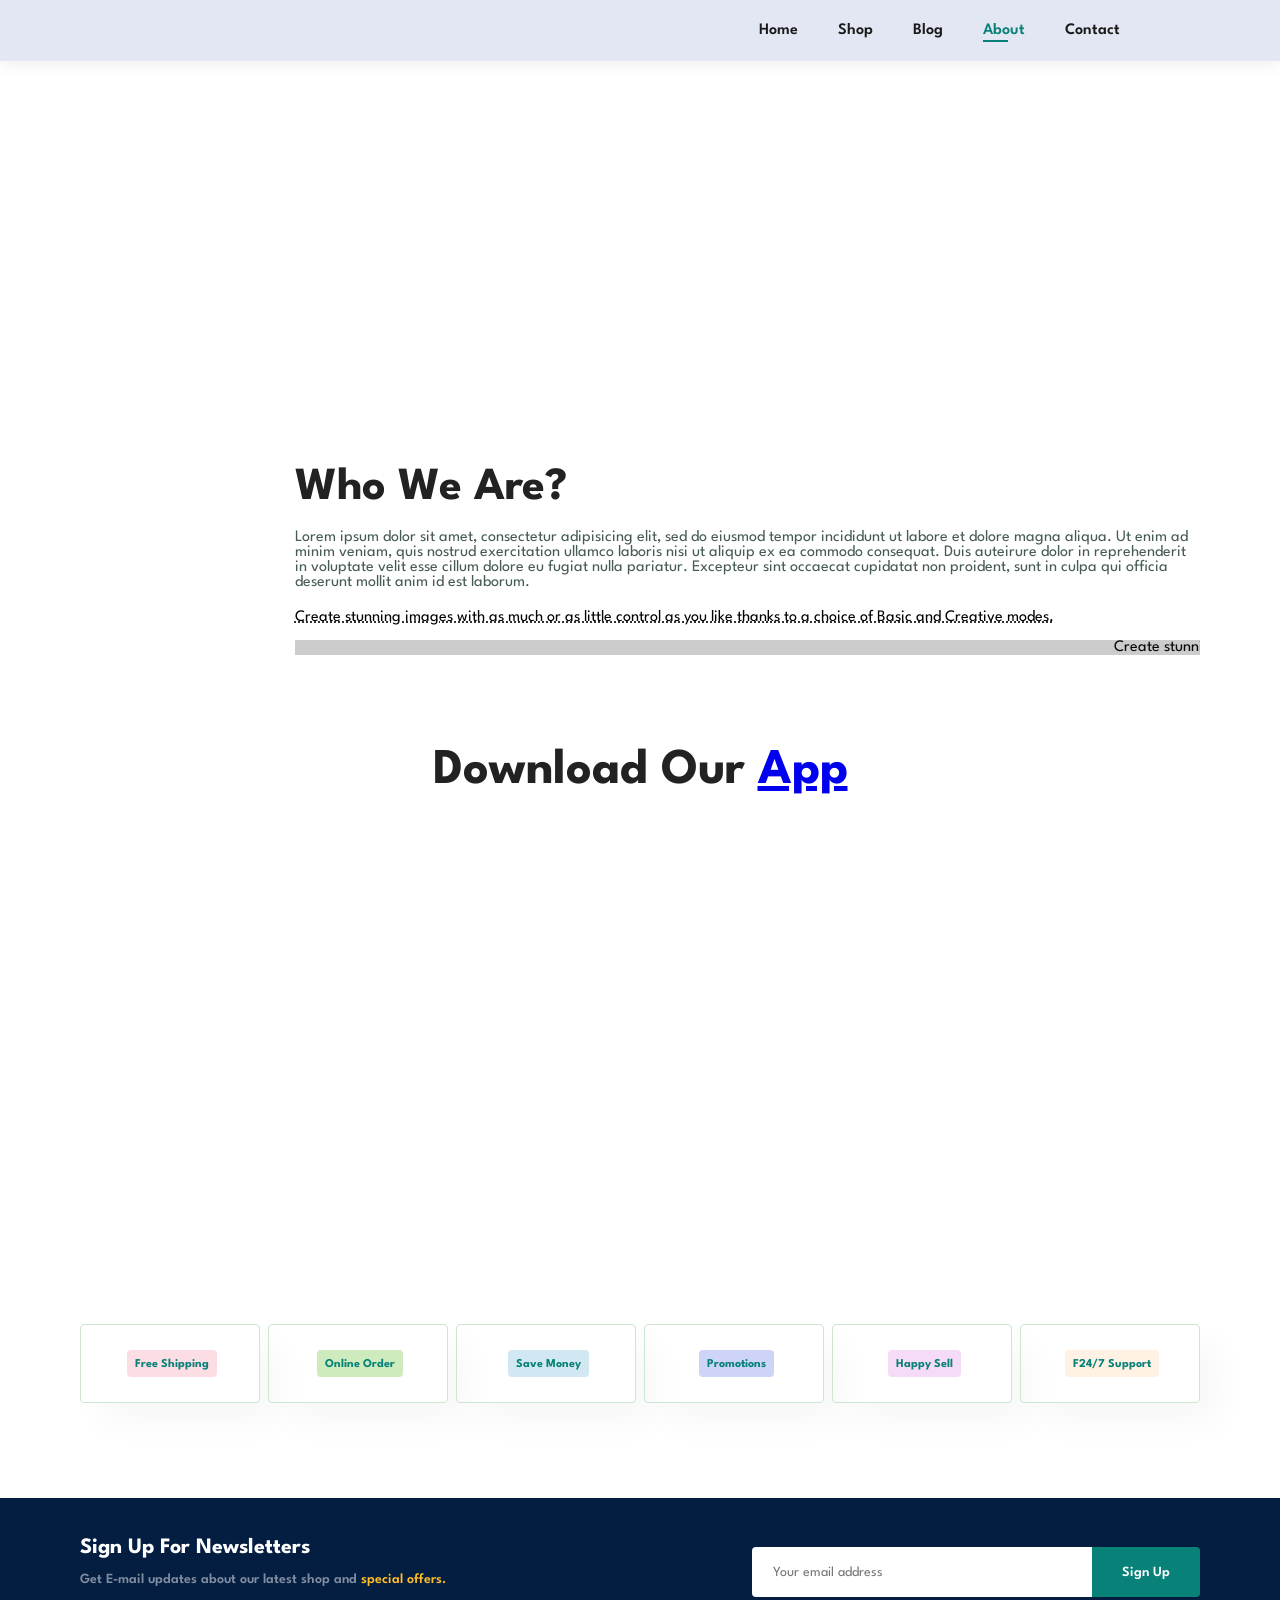
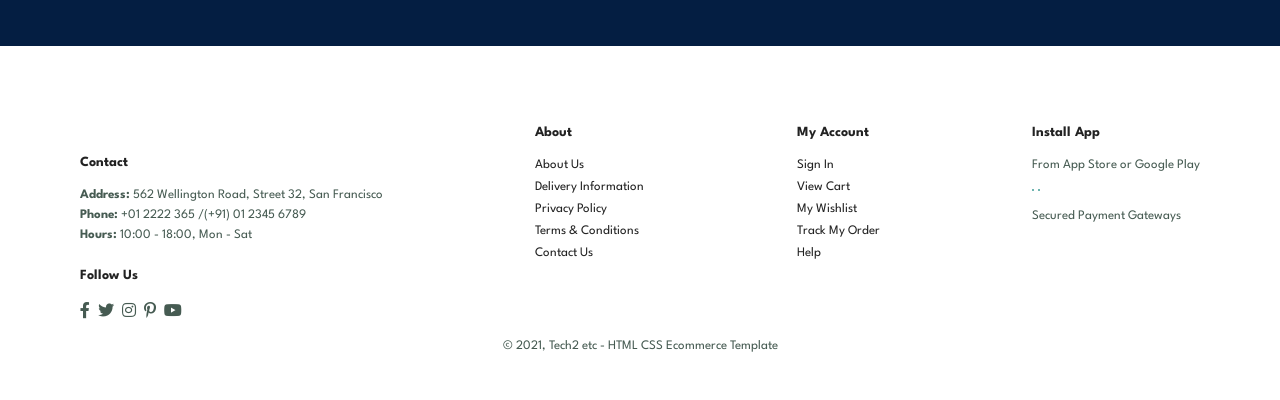
==== about.html @ 4b852b38 "Add files via upload" ====
<!DOCTYPE html>
<html lang="en">

<head>
    <meta charset="UTF-8">
    <meta http-equiv="X-UA-Compatible" content="IE=edge">
    <meta name="viewport" content="width=device-width, initial-scale=1.0">
    <title>Tech2etc Ecommerce Tutorial</title>
    <link rel="stylesheet" href="https://pro.fontawesome.com/releases/v5.10.0/css/all.css" />

    <link rel="stylesheet" href="style.css">
</head>

<body>

    <section id="header">
        <a href="#"><img src="img/logo.png" class="logo" alt=""></a>

        <div>
            <ul id="navbar">
                <li><a href="index.html">Home</a></li>
                <li><a href="shop.html">Shop</a></li>
                <li><a href="blog.html">Blog</a></li>
                <li><a class="active" href="about.html">About</a></li>
                <li><a href="contact.html">Contact</a></li>
                <li id="lg-bag"><a href="cart.html"><i class="far fa-shopping-bag"></i></a></li>
                <a href="#" id="close"><i class="far fa-times"></i></a>
            </ul>
        </div>
        <div id="mobile">
            <a href="cart.html"><i class="far fa-shopping-bag"></i></a>
            <i id="bar" class="fas fa-outdent"></i>
        </div>
    </section>

    <section id="page-header" class="about-header">

        <h2>#KnowUs </h2>

        <p>Lorem ipsum dolor sit amet, consectetur </p>

    </section>

    <section id="about-head" class="section-p1">
        <img src="img/about/a6.jpg" alt="">
        <div>
            <h2>Who We Are?</h2>
            <p>Lorem ipsum dolor sit amet, consectetur adipisicing elit, sed do eiusmod tempor incididunt ut labore et dolore magna aliqua. Ut enim ad minim veniam, quis nostrud exercitation ullamco laboris nisi ut aliquip ex ea commodo consequat. Duis auteirure
                dolor in reprehenderit in voluptate velit esse cillum dolore eu fugiat nulla pariatur. Excepteur sint occaecat cupidatat non proident, sunt in culpa qui officia deserunt mollit anim id est laborum.</p>

            <abbr title="">Create stunning images with as much or as little control as you like thanks to a choice of Basic and Creative modes.</abbr>

            <br><br>

            <marquee bgcolor="#ccc" loop="-1" scrollamount="5" width="100%">Create stunning images with as much or as little control as you like thanks to a choice of Basic and Creative modes.
            </marquee>
        </div>
    </section>

    <section id="about-app" class="section-p1">
        <h1>Download Our <a href="#">App</a> </h1>
        <div class="video">
            <video autoplay muted loop src="img/about/1.mp4"></video>
        </div>
    </section>

    <section id="feature" class="section-p1">
        <div class="fe-box">
            <img src="img/features/f1.png" alt="">
            <h6>Free Shipping</h6>
        </div>
        <div class="fe-box">
            <img src="img/features/f2.png" alt="">
            <h6>Online Order</h6>
        </div>
        <div class="fe-box">
            <img src="img/features/f3.png" alt="">
            <h6>Save Money</h6>
        </div>
        <div class="fe-box">
            <img src="img/features/f4.png" alt="">
            <h6>Promotions</h6>
        </div>
        <div class="fe-box">
            <img src="img/features/f5.png" alt="">
            <h6>Happy Sell</h6>
        </div>
        <div class="fe-box">
            <img src="img/features/f6.png" alt="">
            <h6>F24/7 Support</h6>
        </div>
    </section>

    <section id="newsletter" class="section-p1 section-m1">
        <div class="newstext">
            <h4>Sign Up For Newsletters</h4>
            <p>Get E-mail updates about our latest shop and <span>special offers.</span> </p>
        </div>
        <div class="form">
            <input type="text" placeholder="Your email address">
            <button class="normal">Sign Up</button>
        </div>
    </section>

    <footer class="section-p1">
        <div class="col">
            <img class="logo" src="img/logo.png" alt="">
            <h4>Contact</h4>
            <p><strong>Address: </strong> 562 Wellington Road, Street 32, San Francisco</p>
            <p><strong>Phone:</strong> +01 2222 365 /(+91) 01 2345 6789</p>
            <p><strong>Hours:</strong> 10:00 - 18:00, Mon - Sat</p>
            <div class="follow">
                <h4>Follow Us</h4>
                <div class="icon">
                    <i class="fab fa-facebook-f"></i>
                    <i class="fab fa-twitter"></i>
                    <i class="fab fa-instagram"></i>
                    <i class="fab fa-pinterest-p"></i>
                    <i class="fab fa-youtube"></i>
                </div>
            </div>
        </div>

        <div class="col">
            <h4>About</h4>
            <a href="#">About Us</a>
            <a href="#">Delivery Information</a>
            <a href="#">Privacy Policy</a>
            <a href="#">Terms & Conditions</a>
            <a href="#">Contact Us</a>
        </div>

        <div class="col">
            <h4>My Account</h4>
            <a href="#">Sign In</a>
            <a href="#">View Cart</a>
            <a href="#">My Wishlist</a>
            <a href="#">Track My Order</a>
            <a href="#">Help</a>
        </div>

        <div class="col install">
            <h4>Install App</h4>
            <p>From App Store or Google Play</p>
            <div class="row">
                <img src="img/pay/app.jpg" alt="">
                <img src="img/pay/play.jpg" alt="">
            </div>
            <p>Secured Payment Gateways </p>
            <img src="img/pay/pay.png" alt="">
        </div>

        <div class="copyright">
            <p>© 2021, Tech2 etc - HTML CSS Ecommerce Template</p>
        </div>
    </footer>


    <script src="script.js"></script>
</body>

</html>
---- style.css ----
@import url('https://fonts.googleapis.com/css2?family=Spartan:wght@100;200;300;400;500;600;700;800;900&display=swap');
* {
    margin: 0;
    padding: 0;
    box-sizing: border-box;
    font-family: 'Spartan', sans-serif;
}

html {
    scroll-behavior: smooth;
}

h1 {
    font-size: 50px;
    line-height: 64px;
    color: #222;
}

h2 {
    font-size: 46px;
    line-height: 54px;
    color: #222;
}

h4 {
    font-size: 20px;
    color: #222;
}

h6 {
    font-weight: 700;
    font-size: 12px;
}

p {
    font-size: 16px;
    color: #465b52;
    margin: 15px 0 20px 0;
}

button.normal {
    font-size: 14px;
    font-weight: 600;
    padding: 15px 30px;
    color: #000;
    background-color: #fff;
    border-radius: 4px;
    cursor: pointer;
    border: none;
    outline: none;
    transition: 0.2s;
}

button.white {
    background: transparent;
    padding: 11px 18px;
    font-size: 13px;
    font-weight: 600;
    color: #fff;
    outline: none;
    border: 1px solid #fff;
    cursor: pointer;
    transition: 0.2 ease;
}

.section-p1 {
    padding: 40px 80px;
}

.section-m1 {
    margin: 40px 0;
}

body {
    width: 100%;
}

#header {
    display: flex;
    align-items: center;
    justify-content: space-between;
    padding: 20px 80px;
    background: #E3E6F3;
    position: sticky;
    top: 0;
    left: 0;
    z-index: 999;
    box-shadow: 0 5px 15px rgba(0, 0, 0, 0.06);
}

#navbar {
    display: flex;
    align-items: center;
    justify-content: center;
}

#navbar li {
    list-style: none;
    padding: 0 20px;
    position: relative;
}

#navbar li a {
    text-decoration: none;
    font-size: 16px;
    font-weight: 600;
    color: #1a1a1a;
    transition: 0.3s ease;
}

#navbar li a:hover,
#navbar li a.active {
    color: #088178;
}

#navbar li a.active::after,
#navbar li a:hover::after {
    content: "";
    width: 30%;
    height: 2px;
    background: #088178;
    position: absolute;
    bottom: -4px;
    left: 20px;
}

#navbar li a i {
    font-weight: 500;
    font-size: 20px;
}

#mobile {
    display: none;
    align-items: center;
}

#close {
    display: none;
}

#hero {
    display: flex;
    flex-direction: column;
    align-items: flex-start;
    justify-content: center;
    padding: 0 80px;
    background-image: url("img/hero4.png");
    width: 100%;
    height: 90vh;
    background-size: cover;
    background-position: top 25% right 0;
}

#hero h4 {
    padding-bottom: 15px;
}

#hero h1 {
    color: #088178;
}

#hero button {
    background-image: url("img/button.png");
    background-color: transparent;
    color: #088178;
    border: 0;
    padding: 14px 80px 14px 65px;
    background-repeat: no-repeat;
    cursor: pointer;
    font-weight: 700;
    font-size: 15px;
}

#feature {
    display: flex;
    align-items: center;
    justify-content: space-between;
    flex-wrap: wrap;
}

#feature .fe-box {
    width: 180px;
    text-align: center;
    padding: 25px 15px;
    border-radius: 4px;
    border: 1px solid #cce7d0;
    box-shadow: 20px 20px 34px rgba(0, 0, 0, .03);
    transition: 0.3s ease;
    margin: 15px 0;
}

#feature .fe-box:hover {
    box-shadow: 10px 10px 54px rgba(70, 62, 221, 0.1);
}

#feature .fe-box img {
    width: 100%;
    margin-bottom: 10px;
}

#feature .fe-box h6 {
    display: inline-block;
    padding: 9px 8px 6px 8px;
    line-height: 1;
    border-radius: 4px;
    color: #088178;
    background-color: #fddde4;
}

#feature .fe-box:nth-child(2) h6 {
    background-color: #cdebbc;
}

#feature .fe-box:nth-child(3) h6 {
    background-color: #d1e8f2;
}

#feature .fe-box:nth-child(4) h6 {
    background-color: #cdd4f8;
}

#feature .fe-box:nth-child(5) h6 {
    background-color: #f6dbf6;
}

#feature .fe-box:nth-child(6) h6 {
    background-color: #fff2e5;
}

#product1 {
    text-align: center;
}

#product1 .pro-container {
    display: flex;
    flex-wrap: wrap;
    justify-content: space-between;
    padding-top: 20px;
}

#product1 .pro {
    width: 23%;
    min-width: 250px;
    padding: 10px 12px;
    border: 1px solid #cce7d0;
    border-radius: 25px;
    transition: .2s;
    position: relative;
    cursor: pointer;
    box-shadow: 20px 20px 30px rgba(0, 0, 0, 0.02);
    margin: 15px 0;
}

#product1 .pro:hover {
    box-shadow: 20px 20px 30px rgba(0, 0, 0, 0.06);
}

#product1 .pro img {
    width: 100%;
    border-radius: 20px;
}

#product1 .pro .des {
    text-align: start;
    padding: 10px 0;
}

#product1 .pro .des span {
    color: #606063;
    font-size: 12px;
}

#product1 .pro .des h5 {
    padding-top: 7px;
    color: #1a1a1a;
    font-size: 14px;
    transition: 0.2s;
}

#product1 .pro:hover .des h5 {
    color: #088178;
}

#product1 .pro .des i {
    color: rgb(240, 177, 18);
    font-size: 12px;
}

#product1 .pro .des h4 {
    padding-top: 7px;
    font-size: 15px;
    font-weight: 700;
    color: #088178;
}

#product1 .pro .cart {
    width: 40px;
    height: 40px;
    line-height: 40px;
    border-radius: 50px;
    background-color: #e8f6ea;
    font-weight: 500;
    color: #088178;
    border: 1px solid #cce7d0;
    transition: 0.2s;
    position: absolute;
    bottom: 20px;
    right: 10px;
}

#product1 .pro .cart:hover {
    color: #fff;
    background: #088178;
    font-weight: 400;
}

#banner {
    background-image: url("img/banner/b2.jpg");
    width: 100%;
    height: 40vh;
    background-size: cover;
    background-position: center;
    display: flex;
    flex-direction: column;
    align-items: center;
    justify-content: center;
    text-align: center;
}

#banner h4 {
    color: #fff;
    font-size: 16px;
}

#banner h2 {
    color: #fff;
    font-size: 30px;
    padding: 10px 0;
}

#banner h2 span {
    color: #ef3636;
}

#banner button:hover {
    background: #088178;
    color: #fff;
}

#sm-banner {
    display: flex;
    justify-content: space-between;
    flex-wrap: wrap;
}

#sm-banner .banner-box {
    background-image: url("img/banner/b17.jpg");
    min-width: 580px;
    height: 50vh;
    background-size: cover;
    background-position: center;
    display: flex;
    flex-direction: column;
    justify-content: center;
    align-items: flex-start;
    padding: 30px;
}

#sm-banner .banner-box2 {
    background-image: url("img/banner/b10.jpg");
}

#sm-banner h4 {
    color: #fff;
    font-size: 20px;
    font-weight: 300;
}

#sm-banner h2 {
    color: #fff;
    font-size: 28px;
    font-weight: 800;
}

#sm-banner span {
    color: #fff;
    font-size: 14px;
    font-weight: 500;
    padding-bottom: 15px;
}

#sm-banner .banner-box:hover button,
#sm-banner .banner-box2:hover button {
    background: #088178;
    border: 1px solid #088178;
    transition: 0.2s ease;
}

#banner3 {
    display: flex;
    justify-content: space-between;
    flex-wrap: wrap;
    padding: 0 80px;
}

#banner3 .banner-box {
    background-image: url("img/banner/b7.jpg");
    min-width: 30%;
    height: 30vh;
    background-size: cover;
    background-position: center;
    display: flex;
    flex-direction: column;
    justify-content: center;
    align-items: flex-start;
    padding: 20px;
    margin-bottom: 20px;
}

#banner3 .banner-box2 {
    background-image: url("img/banner/b4.jpg");
}

#banner3 .banner-box3 {
    background-image: url("img/banner/b18.jpg");
}

#banner3 h2 {
    color: #fff;
    font-weight: 900;
    font-size: 22px;
}

#banner3 h3 {
    font-size: 15px;
    font-weight: 800;
    color: #ec544e;
}

#newsletter {
    background-image: url("img/banner/b14.png");
    background-repeat: no-repeat;
    background-position: 20% 30%;
    background-color: #041e42;
    display: flex;
    align-items: center;
    justify-content: space-between;
    flex-wrap: wrap;
}

#newsletter h4 {
    font-size: 22px;
    font-weight: 700;
    color: #fff;
}

#newsletter p {
    font-size: 14px;
    font-weight: 600;
    color: #818ea0;
}

#newsletter p span {
    color: #ffbd27;
}

#newsletter input {
    height: 3.125rem;
    padding: 0 1.25rem;
    font-size: 14px;
    width: 100%;
    border: 1px solid transparent;
    border-radius: 4px;
    border-top-right-radius: 0px;
    border-bottom-right-radius: 0px;
    outline: none;
}

#newsletter .form {
    display: flex;
    width: 40%;
}

#newsletter button {
    background-color: #088178;
    color: #fff;
    white-space: nowrap;
    border-top-left-radius: 0px;
    border-bottom-left-radius: 0px;
}

footer {
    display: flex;
    flex-wrap: wrap;
    justify-content: space-between;
}

footer .logo {
    margin-bottom: 30px;
}

footer .follow {
    margin-top: 20px;
}

footer .follow i {
    color: #465b52;
    padding-right: 4px;
    cursor: pointer;
}

footer h4 {
    font-size: 14px;
    padding-bottom: 20px;
}

footer p {
    font-size: 13px;
    margin: 0 0 8px 0;
}

footer .col {
    display: flex;
    flex-direction: column;
    align-items: flex-start;
    margin-bottom: 20px;
}

footer a {
    font-size: 13px;
    text-decoration: none;
    margin-bottom: 10px;
    color: #222;
}

footer .install .row img {
    border: 1px solid #088178;
    border-radius: 6px;
}

footer .install img {
    margin: 10px 0 15px 0;
}

footer .copyright {
    width: 100%;
    text-align: center;
}

footer .follow i:hover,
footer a:hover {
    color: #088178;
}


/* Shop Page */

#page-header {
    height: 40vh;
    display: flex;
    flex-direction: column;
    justify-content: center;
    text-align: center;
    background-image: url("img/banner/b1.jpg");
    background-size: cover;
    padding: 14px;
}

#page-header h2,
#page-header p {
    color: #fff;
}

#pagination {
    text-align: center;
}

#pagination a {
    text-decoration: none;
    background: #088178;
    padding: 15px 20px;
    border-radius: 4px;
    color: #fff;
    font-weight: 600;
}

#pagination a i {
    font-size: 16px;
    font-weight: 600;
}


/* Single Product */

#prodetails {
    display: flex;
    margin-top: 20px;
}

#prodetails .single-pro-image {
    width: 40%;
    margin-right: 50px;
}

.small-img-group {
    display: flex;
    justify-content: space-between;
}

.small-img-col {
    flex-basis: 24%;
    cursor: pointer;
}

#prodetails .single-pro-details {
    width: 50%;
    padding-top: 30px;
}

#prodetails .single-pro-details h4 {
    padding: 40px 0 20px 0;
}

#prodetails .single-pro-details h2 {
    font-size: 26px;
}

#prodetails .single-pro-details select {
    display: block;
    padding: 5px 10px;
    margin-bottom: 10px;
}

#prodetails .single-pro-details input {
    width: 50px;
    height: 47px;
    padding-left: 10px;
    font-size: 16px;
    margin-right: 10px;
}

#prodetails .single-pro-details input:focus {
    outline: none;
}

#prodetails .single-pro-details button {
    background: #088178;
    color: #fff;
}

#prodetails .single-pro-details span {
    line-height: 25px;
}


/* Blog Page */

#blog {
    padding: 150px 150px 0 150px;
}

#page-header.blog-header {
    background-image: url("img/banner/b19.jpg");
}

#blog .blog-box {
    width: 100%;
    display: flex;
    flex-direction: row;
    align-items: center;
    position: relative;
    padding-bottom: 90px;
}

#blog .blog-img {
    width: 50%;
    margin-right: 40px;
}

#blog img {
    width: 100%;
    height: 300px;
    object-fit: cover;
}

#blog .blog-details {
    width: 50%;
}

#blog .blog-details a {
    text-decoration: none;
    font-size: 11px;
    color: #000;
    font-weight: 700;
    position: relative;
    transition: 0.3s;
}

#blog .blog-details a::after {
    content: "";
    width: 50px;
    height: 1px;
    background-color: #000;
    top: 4px;
    right: -60px;
    position: absolute;
}

#blog .blog-details a:hover {
    color: #088178;
}

#blog .blog-details a:hover::after {
    background-color: #088178;
}

#blog .blog-box h1 {
    position: absolute;
    font-weight: 700;
    font-size: 70px;
    color: #c9cbce;
    top: -40px;
    left: 0;
    z-index: -9;
}


/* About Page */

#page-header.about-header {
    background-image: url("img/about/banner.png");
}

#about-head {
    display: flex;
    align-items: center;
}

#about-head img {
    width: 50%;
    height: auto;
}

#about-head div {
    padding-left: 40px;
}

#about-app {
    display: flex;
    flex-direction: column;
    justify-content: center;
    text-align: center;
    align-items: center;
}

#about-app .video {
    width: 70%;
    height: 100%;
    margin-top: 30px;
}

#about-app .video video {
    width: 100%;
    height: 100%;
    border-radius: 20px;
}


/* Contact Page */

#contact-details {
    display: flex;
    align-items: center;
    justify-content: space-between;
}

#contact-details .details {
    width: 40%;
    display: flex;
    flex-direction: column;
    align-items: flex-start;
}

#contact-details .details span,
#form-details span {
    font-size: 12px;
}

#contact-details .details h2,
#form-details h2 {
    font-size: 26px;
    line-height: 35px;
    padding: 20px 0;
}

#contact-details .details h3 {
    font-size: 16px;
    padding-bottom: 15px;
}

#contact-details .details li {
    list-style: none;
    display: flex;
    padding: 10px 0;
}

#contact-details .details li i {
    font-size: 14px;
    padding-right: 22px;
}

#contact-details .details li p {
    margin: 0;
    font-size: 14px;
}

#contact-details .map {
    width: 55%;
    height: 400px;
}

#contact-details .map iframe {
    width: 100%;
    height: 100%;
}

#form-details {
    display: flex;
    justify-content: space-between;
    margin: 30px;
    padding: 80px;
    border: 1px solid #e1e1e1;
}

#form-details form {
    width: 65%;
    display: flex;
    flex-direction: column;
    align-items: flex-start;
}

#form-details form input,
#form-details form textarea {
    width: 100%;
    padding: 12px 15px;
    outline: none;
    margin-bottom: 20px;
    border: 1px solid #e1e1e1;
}

#form-details form button {
    background-color: #088178;
    color: #fff;
}

#form-details .people div {
    display: flex;
    align-items: flex-start;
    padding-bottom: 25px;
}

#form-details .people img {
    width: 65px;
    height: 65px;
    object-fit: cover;
    margin-right: 15px;
}

#form-details .people p {
    margin: 0;
    font-size: 13px;
    line-height: 25px;
}

#form-details .people p span {
    display: block;
    font-size: 16px;
    font-weight: 600;
    color: #000;
}


/* Cart Page */

#cart {
    overflow-x: auto;
}

#cart table {
    width: 100%;
    border-collapse: collapse;
    table-layout: fixed;
    white-space: nowrap;
}

#cart table img {
    width: 70px;
}

#cart table td:nth-child(1) {
    width: 100px;
    text-align: center;
}

#cart table td:nth-child(2) {
    width: 150px;
    text-align: center;
}

#cart table td:nth-child(3) {
    width: 250px;
    text-align: center;
}

#cart table td:nth-child(4),
#cart table td:nth-child(5),
#cart table td:nth-child(6) {
    width: 150px;
    text-align: center;
}

#cart table td:nth-child(5) input {
    width: 70px;
    padding: 10px 5px 10px 15px;
}

#cart table thead {
    border: 1px solid #e2e9e1;
    border-left: none;
    border-right: none;
}

#cart table thead td {
    font-weight: 700;
    text-transform: uppercase;
    font-size: 13px;
    padding: 18px 0;
}

#cart table tbody tr td {
    padding-top: 15px;
}

#cart table tbody td {
    font-size: 13px;
}

#cart-add {
    display: flex;
    flex-wrap: wrap;
    justify-content: space-between;
}

#cuopon {
    width: 50%;
    margin-bottom: 30px;
}

#cuopon h3,
#subtotal h3 {
    padding-bottom: 15px;
}

#cuopon input {
    padding: 10px 20px;
    outline: none;
    width: 60%;
    margin-right: 10px;
    border: 1px solid #e2e9e1;
}

#cuopon button,
#subtotal button {
    background: #088178;
    color: #fff;
    padding: 12px 20px;
}

#subtotal {
    width: 50%;
    margin-bottom: 30px;
    border: 1px solid #e2e9e1;
    padding: 30px;
}

#subtotal table {
    border-collapse: collapse;
    width: 100%;
    margin-bottom: 20px;
}

#subtotal table td {
    width: 50%;
    border: 1px solid #e2e9e1;
    padding: 10px;
    font-size: 13px;
}


/* Start Media Query */

@media (max-width:799px) {
    .section-p1 {
        padding: 40px;
    }
    #navbar {
        display: flex;
        flex-direction: column;
        justify-content: flex-start;
        align-items: flex-start;
        position: fixed;
        top: 0px;
        right: -300px;
        width: 300px;
        height: 100vh;
        background: #E3E6F3;
        box-shadow: 0 40px 60px rgba(0, 0, 0, 0.1);
        transition: 0.3s;
        padding: 80px 0 0 10px;
    }
    #navbar li {
        margin-bottom: 25px;
    }
    #navbar.active {
        right: 0;
    }
    #mobile {
        display: flex;
    }
    #mobile i {
        color: #1a1a1a;
        font-size: 24px;
        padding-left: 20px;
    }
    #bar {
        display: initial;
    }
    #close {
        display: initial;
        font-size: 24px;
        position: absolute;
        top: 30px;
        left: 30px;
        color: #222;
    }
    #lg-bag,
    #lg-search {
        display: none;
    }
    #hero {
        padding: 0 80px;
        height: 70vh;
        background-position: top 30% right 30%;
    }
    #feature {
        justify-content: center;
    }
    #feature .fe-box {
        margin: 15px;
    }
    #product1 .pro-container {
        justify-content: center;
    }
    #product1 .pro {
        margin: 15px;
    }
    #banner {
        height: 20vh;
    }
    #sm-banner .banner-box {
        min-width: 100%;
        height: 30vh;
        padding: 30px;
    }
    #banner3 {
        display: flex;
        justify-content: space-between;
        flex-wrap: wrap;
        padding: 0 40px;
    }
    #banner3 .banner-box {
        width: 28%;
    }
    #newsletter .form {
        width: 70%;
    }
    /* Contact Page */
    #form-details {
        padding: 40px;
    }
    #form-details form {
        width: 50%;
    }
}

@media (max-width:477px) {
    .section-p1 {
        padding: 20px;
    }
    h1 {
        font-size: 38px;
    }
    h2 {
        font-size: 32px;
    }
    #header {
        padding: 10px 30px;
    }
    #hero {
        padding: 0 20px;
        height: 70vh;
        background-position: 55%;
    }
    #feature {
        justify-content: space-between;
    }
    #feature .fe-box {
        width: 155px;
        margin: 0 0 15px 0;
    }
    #product1 .pro {
        width: 100%;
    }
    #banner {
        height: 40vh;
    }
    #sm-banner .banner-box {
        height: 40vh;
    }
    #sm-banner .banner-box {
        margin-top: 20px;
    }
    #banner3 {
        padding: 0 20px;
    }
    #banner3 .banner-box {
        width: 100%;
    }
    #newsletter {
        padding: 40px 20px;
    }
    #newsletter .form {
        width: 100%;
    }
    footer .copyright {
        text-align: start;
    }
    /* Blog Page */
    #blog {
        padding: 100px 20px 20px 20px;
    }
    #blog .blog-box {
        flex-direction: column;
        align-items: flex-start;
    }
    #blog .blog-img {
        width: 100%;
        margin-right: 0px;
        margin-bottom: 30px;
    }
    #blog .blog-details {
        width: 100%;
    }
    #about-app .video {
        width: 100%;
    }
    /* About Page */
    #about-head {
        flex-direction: column;
    }
    #about-head img {
        width: 100%;
    }
    #about-head div {
        padding-top: 20px;
        padding-left: 0px;
    }
    /* Contact Page */
    #contact-details .details {
        width: 100%;
        padding-bottom: 30px;
    }
    #contact-details .map {
        width: 100%;
    }
    #contact-details {
        flex-wrap: wrap;
    }
    #form-details {
        margin: 10px;
        padding: 30px 10px;
        flex-wrap: wrap;
    }
    #form-details form {
        width: 100%;
        padding-bottom: 30px;
    }
    /* Cart Page */
    #cart-add {
        flex-direction: column;
    }
    #cuopon,
    #subtotal {
        width: 100%;
    }
    #subtotal {
        padding: 20px;
    }
    /* SIngle Product */
    #prodetails {
        flex-direction: column;
    }
    #prodetails .single-pro-image {
        width: 100%;
        margin-right: 0px;
    }
    #prodetails .single-pro-details {
        width: 100%;
        padding-top: 30px;
    }
}
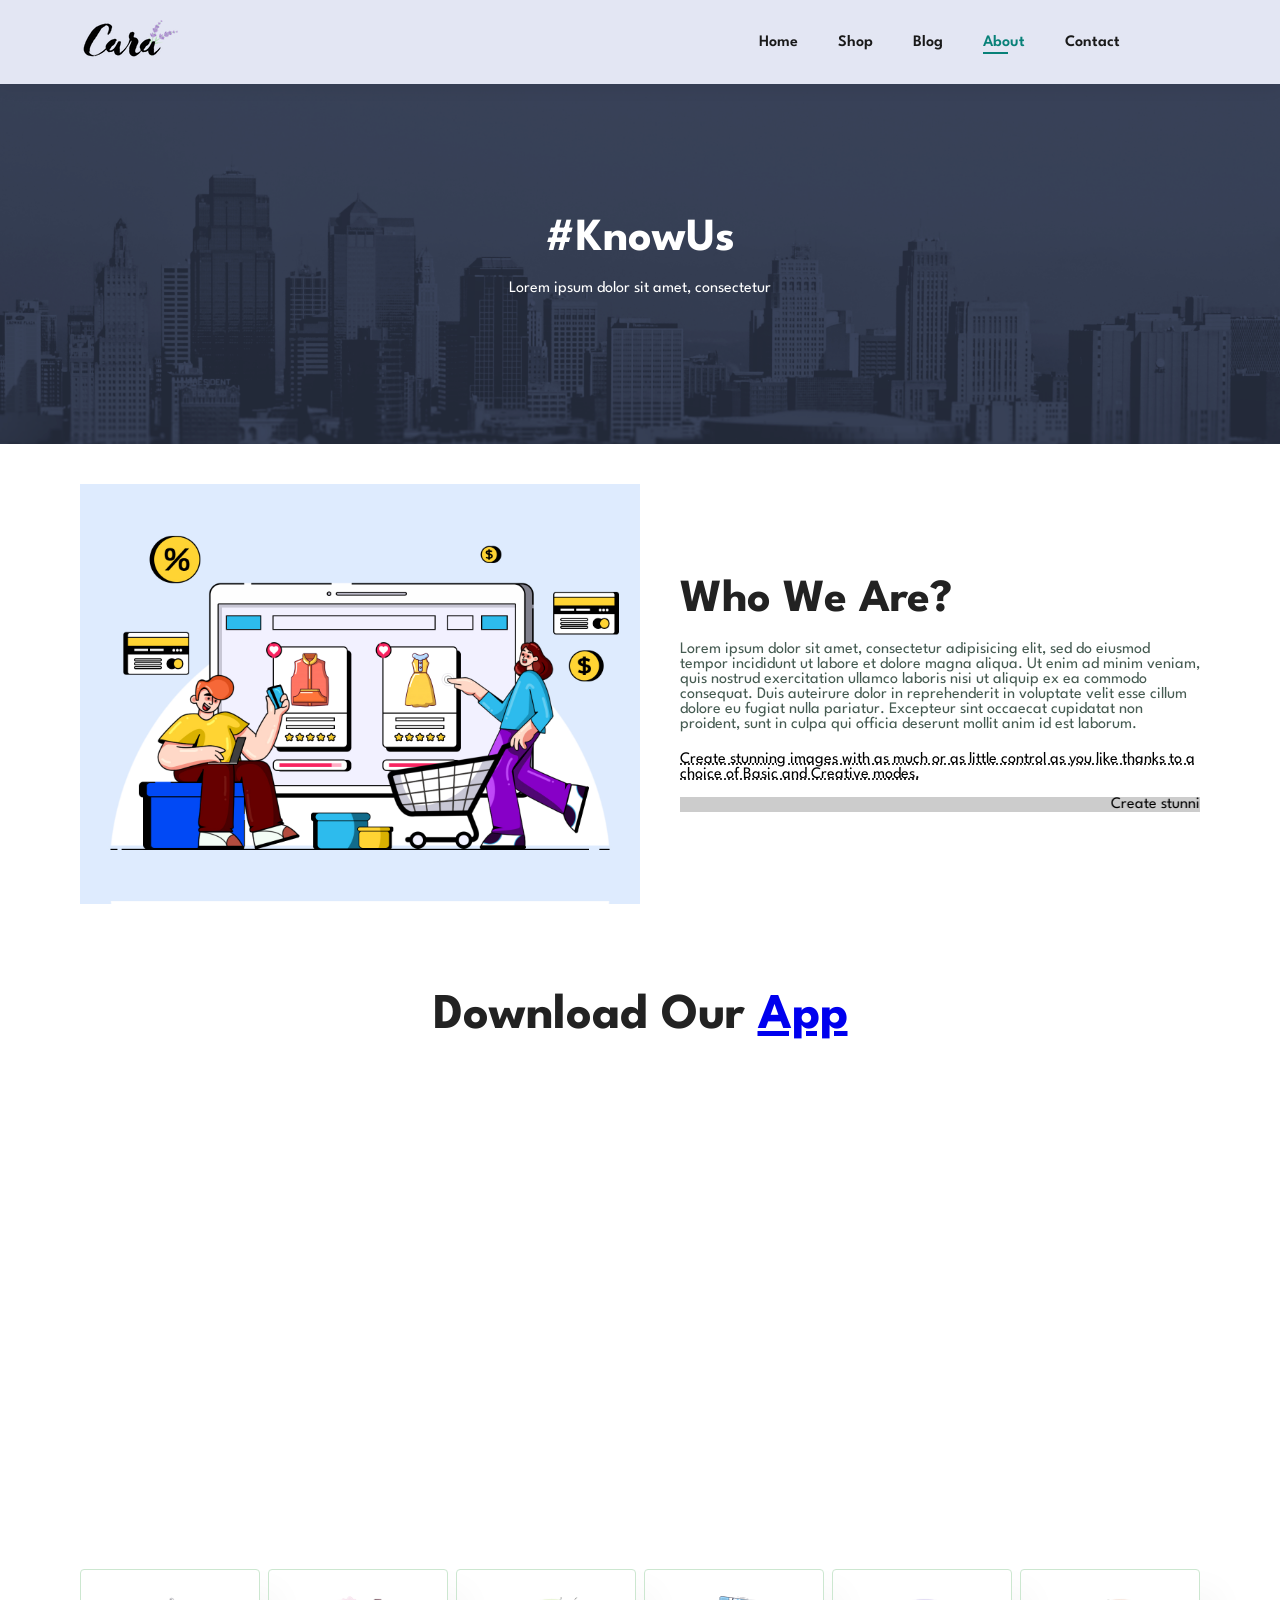
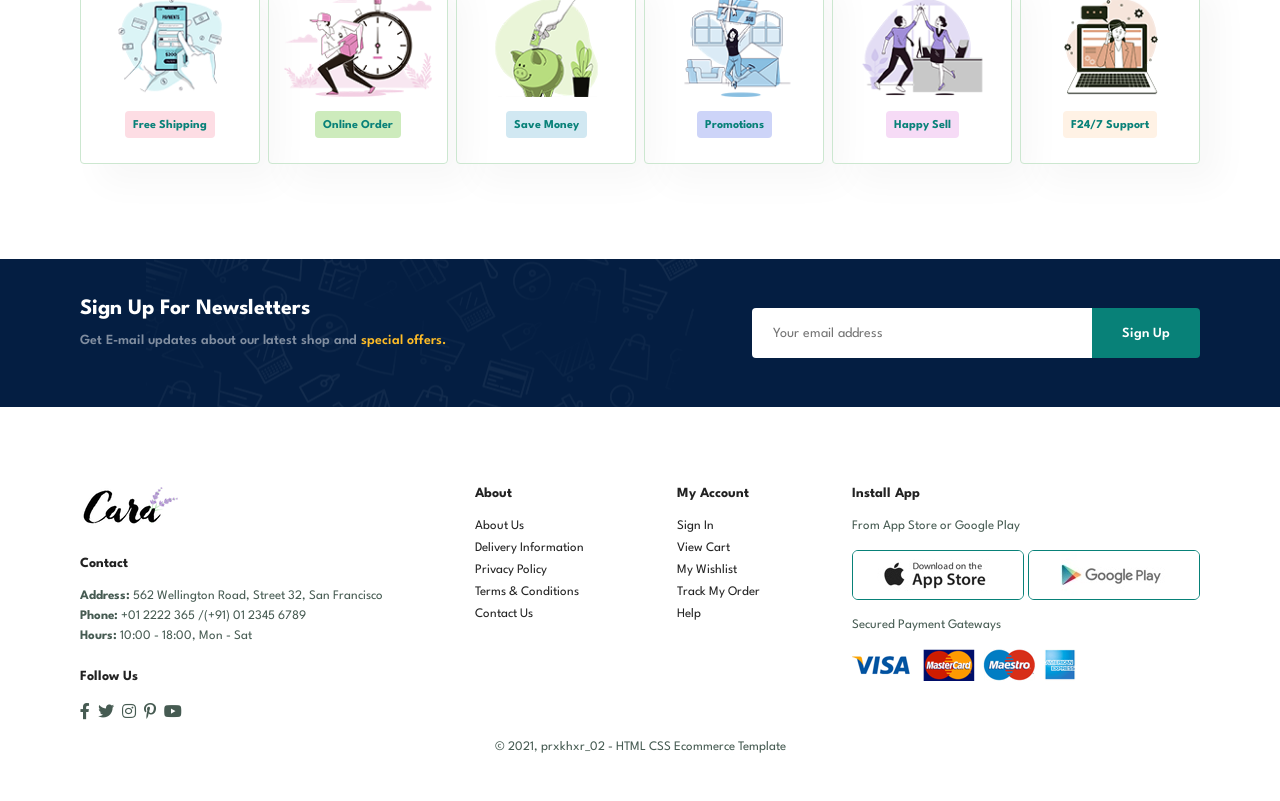
==== commit 70ea614d: "Add files via upload" ====
--- a/about.html
+++ b/about.html
@@ -5,7 +5,7 @@
     <meta charset="UTF-8">
     <meta http-equiv="X-UA-Compatible" content="IE=edge">
     <meta name="viewport" content="width=device-width, initial-scale=1.0">
-    <title>Tech2etc Ecommerce Tutorial</title>
+    <title>prxkhxr_02</title>
     <link rel="stylesheet" href="https://pro.fontawesome.com/releases/v5.10.0/css/all.css" />
 
     <link rel="stylesheet" href="style.css">
@@ -151,7 +151,7 @@
         </div>
 
         <div class="copyright">
-            <p>© 2021, Tech2 etc - HTML CSS Ecommerce Template</p>
+            <p>© 2021, prxkhxr_02 - HTML CSS Ecommerce Template</p>
         </div>
     </footer>
 
